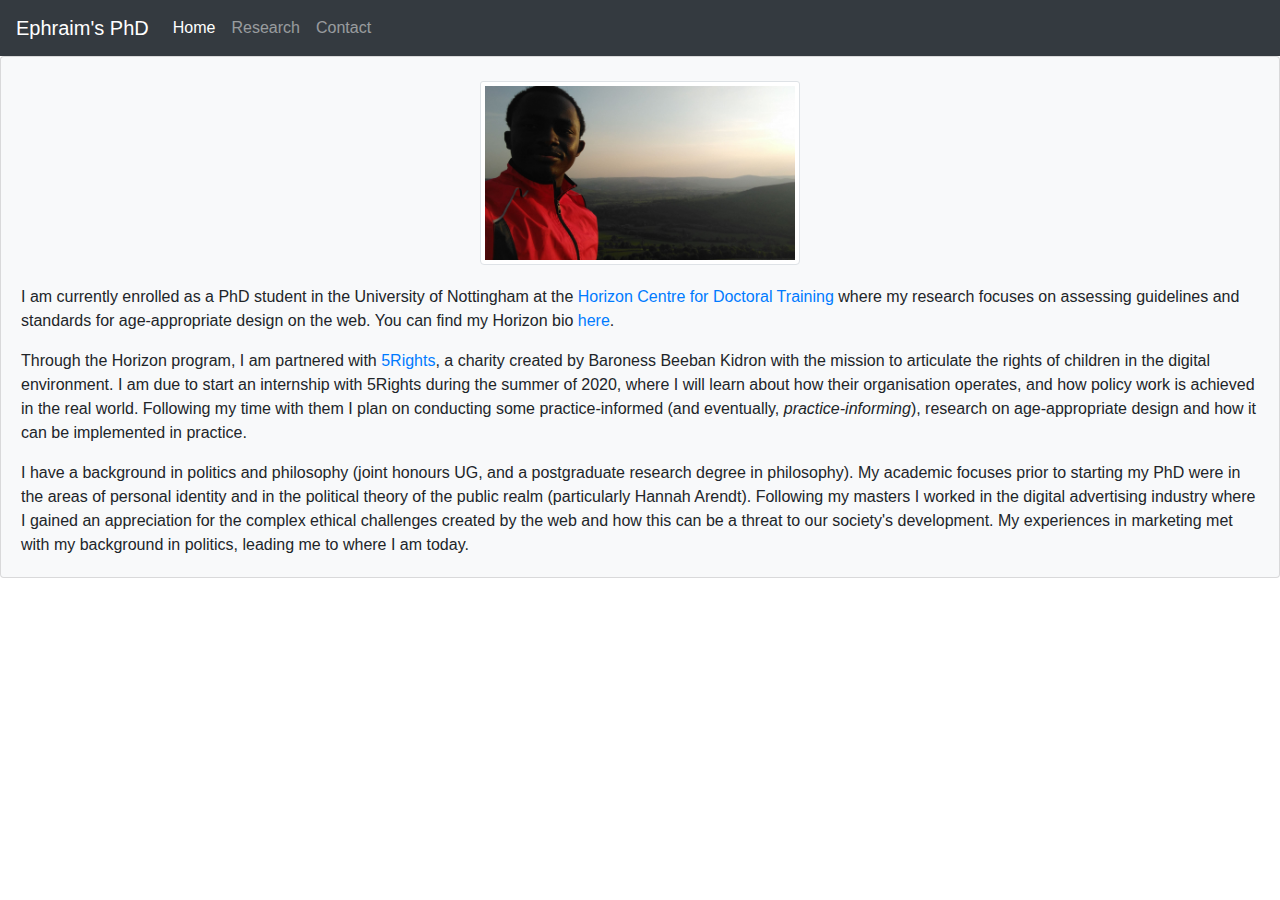
==== index.html @ 6e45de5a "Update index.html" ====
<!doctype html>
<html lang="en">
  <head>
    <!-- Required meta tags -->
    <meta charset="utf-8">
    <meta name="viewport" content="width=device-width, initial-scale=1, shrink-to-fit=no">

    <!-- Bootstrap CSS -->
    <link rel="stylesheet" href="https://stackpath.bootstrapcdn.com/bootstrap/4.4.1/css/bootstrap.min.css" integrity="sha384-Vkoo8x4CGsO3+Hhxv8T/Q5PaXtkKtu6ug5TOeNV6gBiFeWPGFN9MuhOf23Q9Ifjh" crossorigin="anonymous">

    <title>Ephraim's PhD | About Me</title>
  </head>
  <body>
    <nav id="classic_nav" class="navbar navbar-expand-lg navbar-dark bg-dark">
      <a class="navbar-brand" href="#">Ephraim's PhD</a>
      <button class="navbar-toggler" type="button" data-toggle="collapse" data-target="#navbarNav" aria-controls="navbarNav" aria-expanded="false" aria-label="Toggle navigation">
        <span class="navbar-toggler-icon"></span>
      </button>
      <div class="collapse navbar-collapse" id="navbarNav">
        <ul class="navbar-nav">
          <li class="nav-item active">
            <a class="nav-link" href="index.html">Home<span class="sr-only">(current)</span></a>
          </li>
          <li class="nav-item">
            <a class="nav-link" href="research.html">Research</a>
          </li>
          <li class="nav-item">
            <a class="nav-link" href="contact.html">Contact</a>
          </li>
        </ul>
      </div>
    </nav>
    <div class="card bg-light pt-4">
      <img src="img/me.jpeg" class="card-img-top img-thumbnail w-25 m-auto" alt="Ephraim Luwemba">
      <div class="card-body">
        <p class="card-text">I am currently enrolled as a PhD student in the University of Nottingham
          at the <a href="https://cdt.horizon.ac.uk/" target="_blank">Horizon Centre for Doctoral Training</a>
          where my research focuses on assessing guidelines and standards for
          age-appropriate design on the web. You can find my Horizon bio <a href="">here</a>.
        </p>
        <p class="card-text">Through the Horizon program, I am partnered with <a href="https://5rightsfoundation.com/" target="_blank">5Rights</a>,
          a charity created by Baroness Beeban Kidron with the mission to articulate
          the rights of children in the digital environment. I am due to start an
          internship with 5Rights during the summer of 2020, where I will learn about how
          their organisation operates, and how policy work is achieved in the real world.
          Following my time with them I plan on conducting some practice-informed (and
          eventually, <em>practice-informing</em>), research on age-appropriate
          design and how it can be implemented in practice.
        </p>
        <p class="card-text">I have a background in politics and philosophy (joint honours UG, and a
          postgraduate research degree in philosophy). My academic focuses prior to
          starting my PhD were in the areas of personal identity and in the political
          theory of the public realm (particularly Hannah Arendt). Following my masters
          I worked in the digital advertising industry where I gained an appreciation
          for the complex ethical challenges created by the web and how this can be a
          threat to our society's development. My experiences in marketing met with
          my background in politics, leading me to where I am today.
        </p>
      </div>
    </div>

    <!-- Optional JavaScript -->
    <!-- jQuery first, then Popper.js, then Bootstrap JS -->
    <script src="https://code.jquery.com/jquery-3.4.1.slim.min.js" integrity="sha384-J6qa4849blE2+poT4WnyKhv5vZF5SrPo0iEjwBvKU7imGFAV0wwj1yYfoRSJoZ+n" crossorigin="anonymous"></script>
    <script src="https://cdn.jsdelivr.net/npm/popper.js@1.16.0/dist/umd/popper.min.js" integrity="sha384-Q6E9RHvbIyZFJoft+2mJbHaEWldlvI9IOYy5n3zV9zzTtmI3UksdQRVvoxMfooAo" crossorigin="anonymous"></script>
    <script src="https://stackpath.bootstrapcdn.com/bootstrap/4.4.1/js/bootstrap.min.js" integrity="sha384-wfSDF2E50Y2D1uUdj0O3uMBJnjuUD4Ih7YwaYd1iqfktj0Uod8GCExl3Og8ifwB6" crossorigin="anonymous"></script>
  </body>
</html>
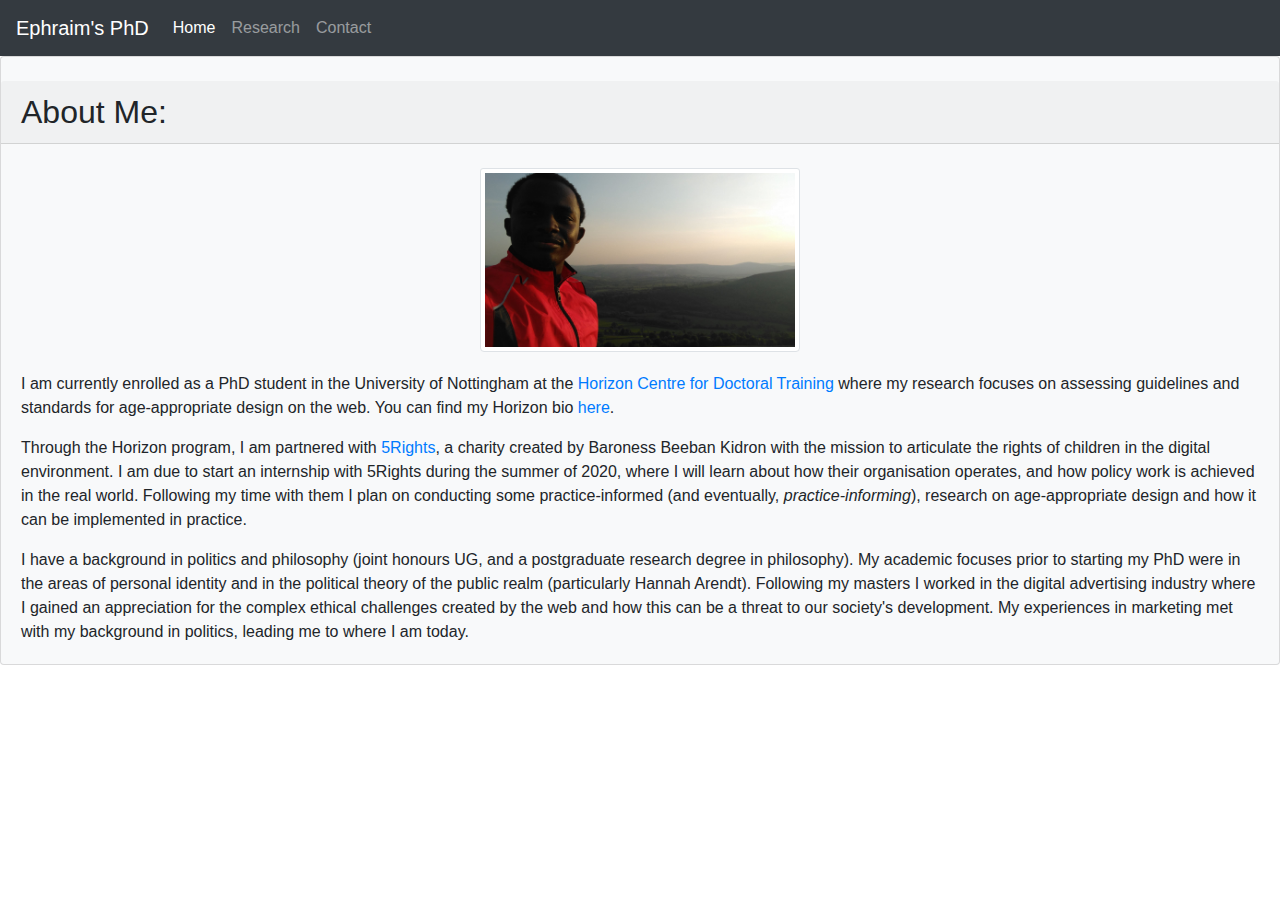
==== commit 8392183d: "Update index.html" ====
--- a/index.html
+++ b/index.html
@@ -30,8 +30,9 @@
         </ul>
       </div>
     </nav>
-    <div class="card bg-light pt-4">
-      <img src="img/me.jpeg" class="card-img-top img-thumbnail w-25 m-auto" alt="Ephraim Luwemba">
+    <div class="card mx-auto bg-light pt-4">
+      <h2 class="card-header" id="About">About Me:</h1>
+      <img src="img/me.jpeg" class="card-img-top img-thumbnail mt-4 w-25 mx-auto" alt="Ephraim Luwemba">
       <div class="card-body">
         <p class="card-text">I am currently enrolled as a PhD student in the University of Nottingham
           at the <a href="https://cdt.horizon.ac.uk/" target="_blank">Horizon Centre for Doctoral Training</a>
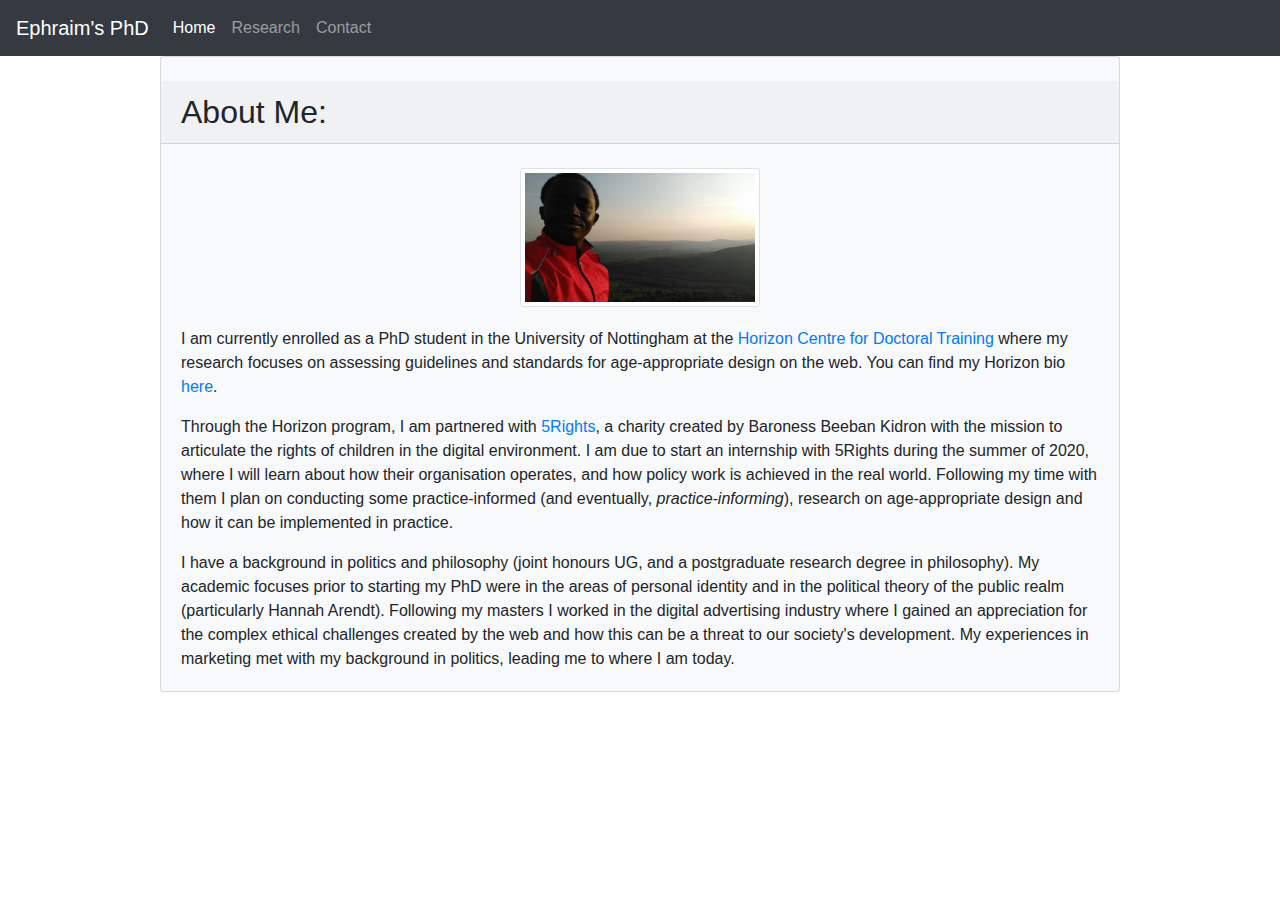
==== commit e2449552: "Update index.html" ====
--- a/index.html
+++ b/index.html
@@ -30,7 +30,7 @@
         </ul>
       </div>
     </nav>
-    <div class="card mx-auto bg-light pt-4">
+    <div class="card bg-light mx-auto w-75 pt-4">
       <h2 class="card-header" id="About">About Me:</h1>
       <img src="img/me.jpeg" class="card-img-top img-thumbnail mt-4 w-25 mx-auto" alt="Ephraim Luwemba">
       <div class="card-body">
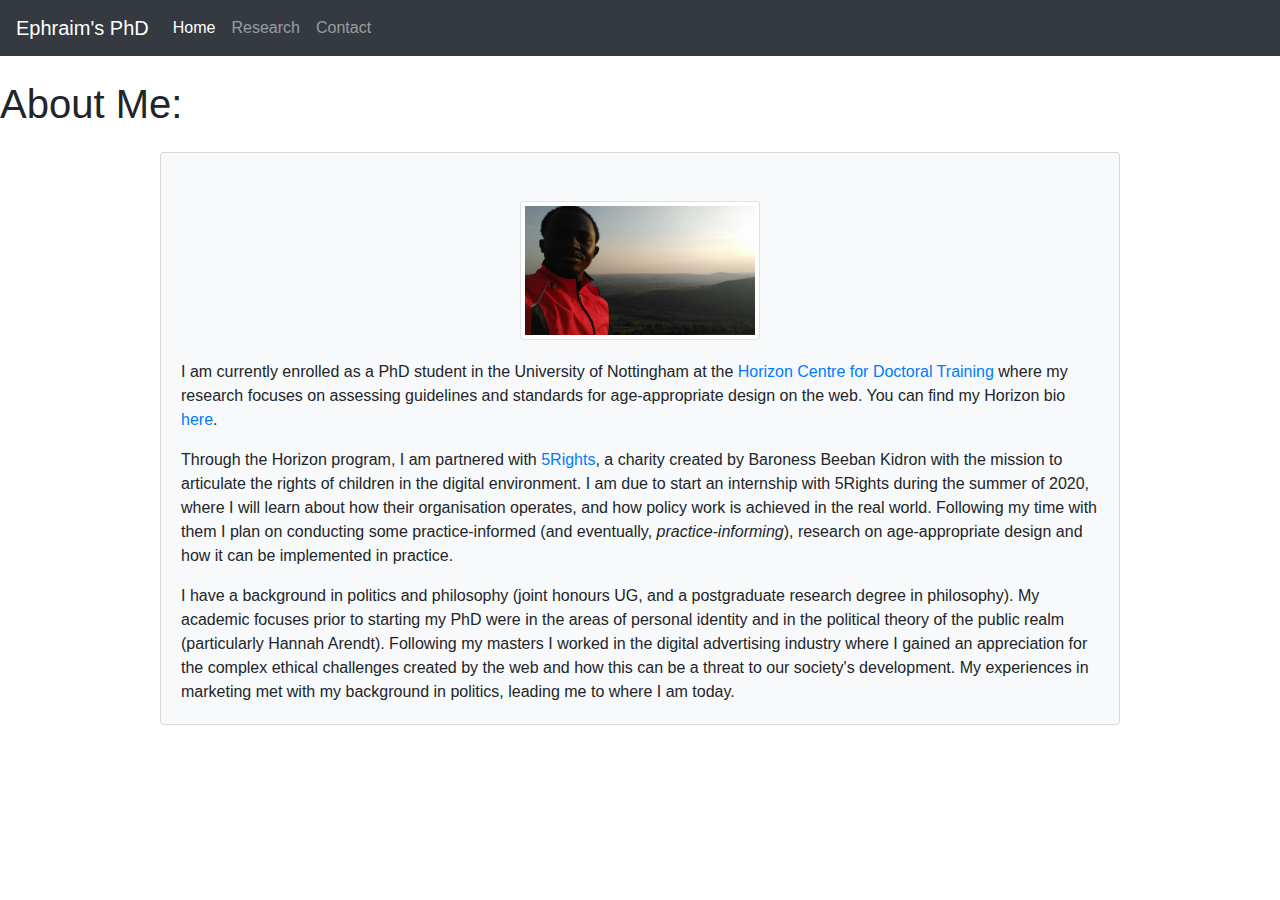
==== commit e88f9e13: "Update index.html" ====
--- a/index.html
+++ b/index.html
@@ -30,8 +30,8 @@
         </ul>
       </div>
     </nav>
+    <h1 class="my-4">About Me:</h1>
     <div class="card bg-light mx-auto w-75 pt-4">
-      <h2 class="card-header" id="About">About Me:</h1>
       <img src="img/me.jpeg" class="card-img-top img-thumbnail mt-4 w-25 mx-auto" alt="Ephraim Luwemba">
       <div class="card-body">
         <p class="card-text">I am currently enrolled as a PhD student in the University of Nottingham
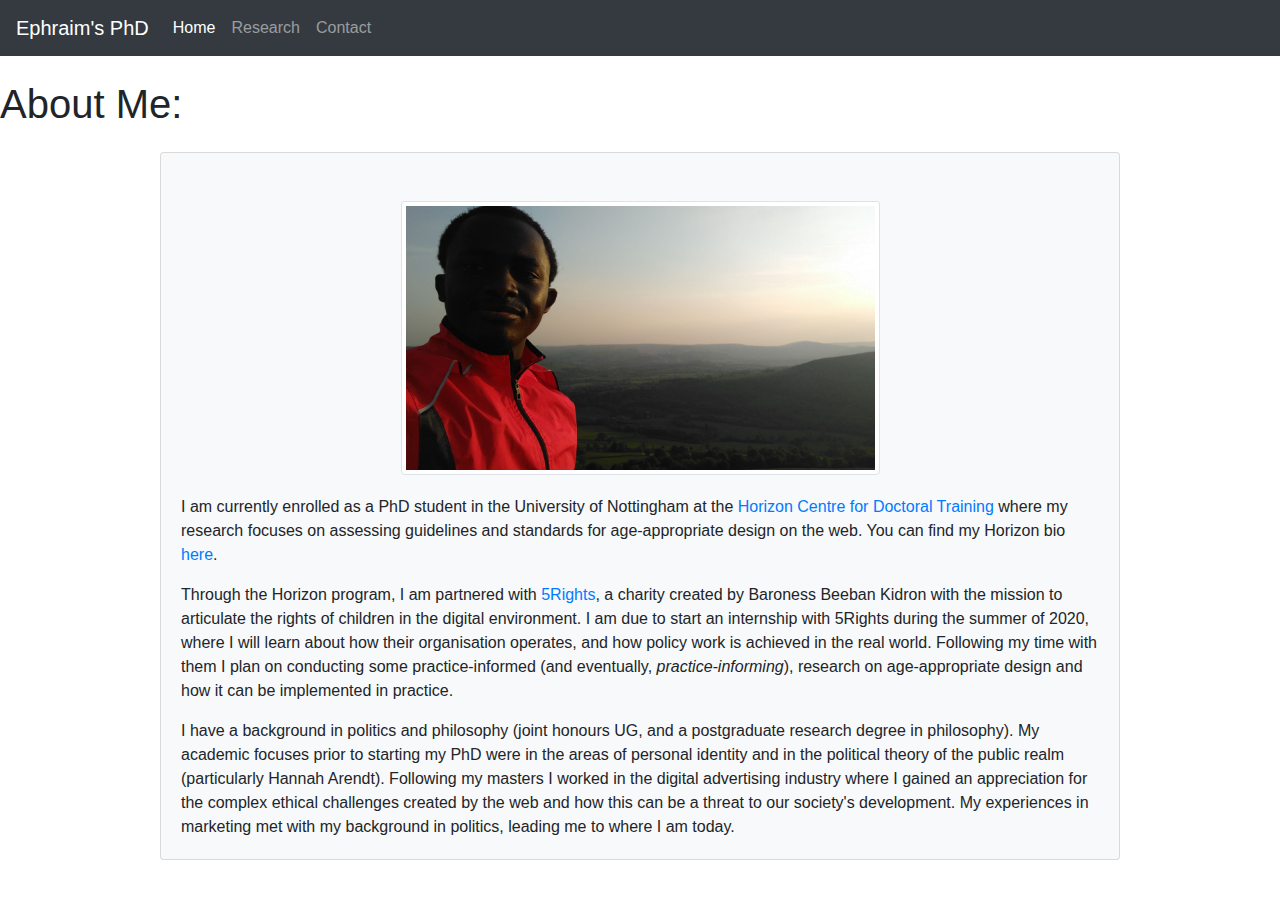
==== commit bf7ce98c: "Update index.html" ====
--- a/index.html
+++ b/index.html
@@ -32,7 +32,7 @@
     </nav>
     <h1 class="my-4">About Me:</h1>
     <div class="card bg-light mx-auto w-75 pt-4">
-      <img src="img/me.jpeg" class="card-img-top img-thumbnail mt-4 w-25 mx-auto" alt="Ephraim Luwemba">
+      <img src="img/me.jpeg" class="card-img-top img-thumbnail mt-4 w-50 mx-auto" alt="Ephraim Luwemba">
       <div class="card-body">
         <p class="card-text">I am currently enrolled as a PhD student in the University of Nottingham
           at the <a href="https://cdt.horizon.ac.uk/" target="_blank">Horizon Centre for Doctoral Training</a>
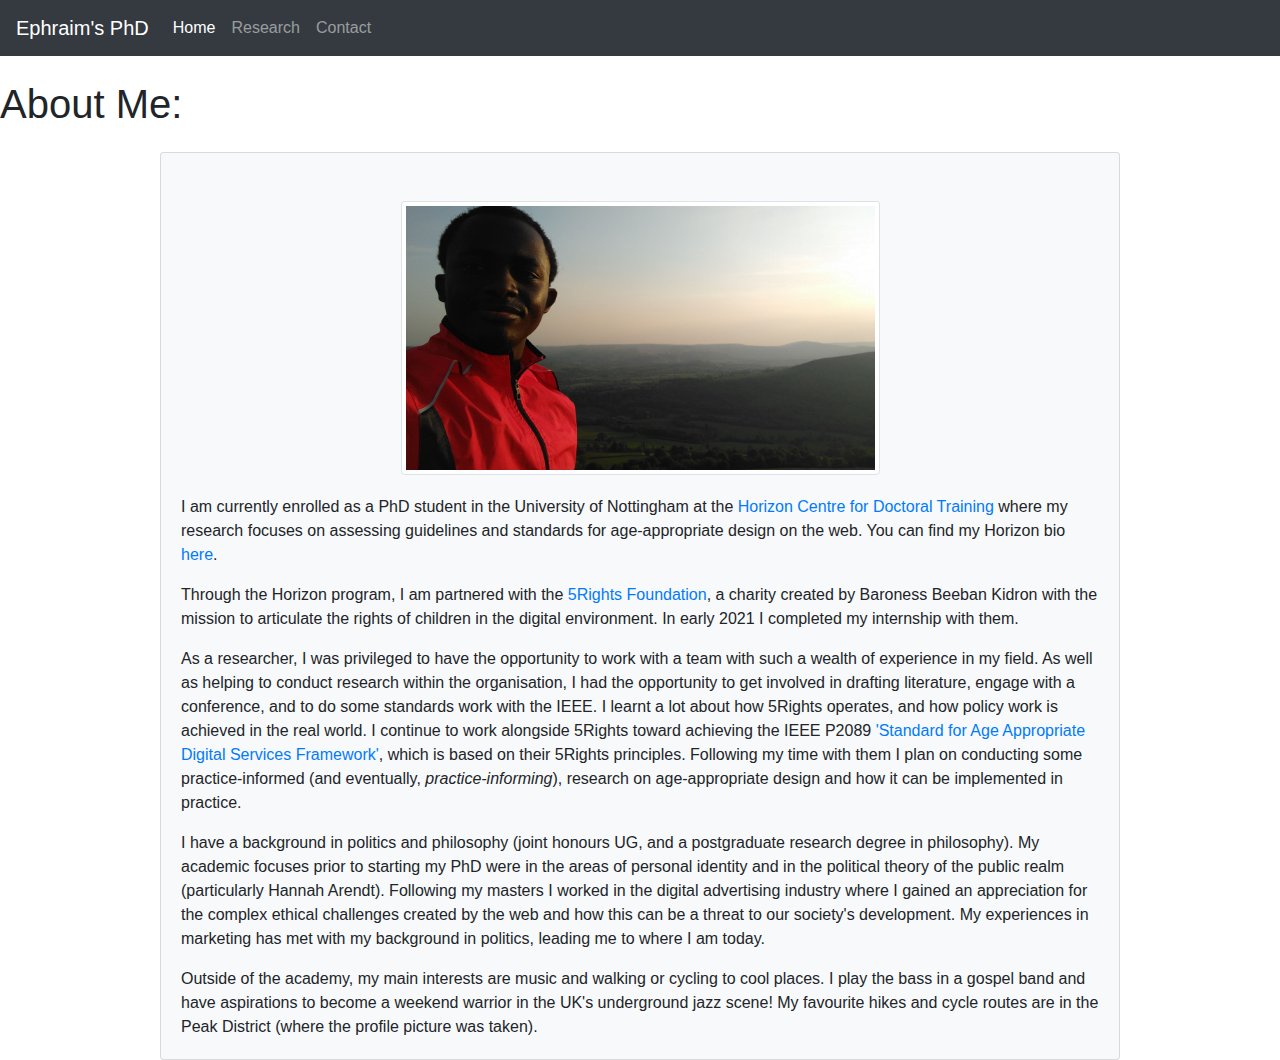
==== commit 6354a189: "Update index.html" ====
--- a/index.html
+++ b/index.html
@@ -12,7 +12,7 @@
   </head>
   <body>
     <nav id="classic_nav" class="navbar navbar-expand-lg navbar-dark bg-dark">
-      <a class="navbar-brand" href="#">Ephraim's PhD</a>
+      <a class="navbar-brand" href="index.html">Ephraim's PhD</a>
       <button class="navbar-toggler" type="button" data-toggle="collapse" data-target="#navbarNav" aria-controls="navbarNav" aria-expanded="false" aria-label="Toggle navigation">
         <span class="navbar-toggler-icon"></span>
       </button>
@@ -39,13 +39,19 @@
           where my research focuses on assessing guidelines and standards for
           age-appropriate design on the web. You can find my Horizon bio <a href="">here</a>.
         </p>
-        <p class="card-text">Through the Horizon program, I am partnered with <a href="https://5rightsfoundation.com/" target="_blank">5Rights</a>,
+        <p class="card-text">Through the Horizon program, I am partnered with the <a href="https://5rightsfoundation.com/" target="_blank">5Rights Foundation</a>,
           a charity created by Baroness Beeban Kidron with the mission to articulate
-          the rights of children in the digital environment. I am due to start an
-          internship with 5Rights during the summer of 2020, where I will learn about how
-          their organisation operates, and how policy work is achieved in the real world.
-          Following my time with them I plan on conducting some practice-informed (and
-          eventually, <em>practice-informing</em>), research on age-appropriate
+          the rights of children in the digital environment. In early 2021 I completed my internship 
+          with them. 
+        </p>
+        <p class="card-text">As a researcher, I was privileged to have the opportunity to work with 
+          a team with such a wealth of experience in my field. As well as helping to conduct research 
+          within the organisation, I had the opportunity to get involved in drafting literature, 
+          engage with a conference, and to do some standards work with the IEEE. I learnt a lot about how 5Rights operates, 
+          and how policy work is achieved in the real world. I continue to work alongside 5Rights 
+          toward achieving the IEEE P2089 <a href="https://standards.ieee.org/project/2089.html" target="_blank">'Standard for Age Appropriate Digital Services Framework'</a>, 
+          which is based on their 5Rights principles. Following my time with them I plan on conducting 
+          some practice-informed (and eventually, <em>practice-informing</em>), research on age-appropriate
           design and how it can be implemented in practice.
         </p>
         <p class="card-text">I have a background in politics and philosophy (joint honours UG, and a
@@ -54,9 +60,12 @@
           theory of the public realm (particularly Hannah Arendt). Following my masters
           I worked in the digital advertising industry where I gained an appreciation
           for the complex ethical challenges created by the web and how this can be a
-          threat to our society's development. My experiences in marketing met with
+          threat to our society's development. My experiences in marketing has met with
           my background in politics, leading me to where I am today.
         </p>
+        <p class="card-text">Outside of the academy, my main interests are music and walking or cycling to cool places. I play the bass
+          in a gospel band and have aspirations to become a weekend warrior in the UK's underground jazz scene! My favourite
+          hikes and cycle routes are in the Peak District (where the profile picture was taken).</p>
       </div>
     </div>
 
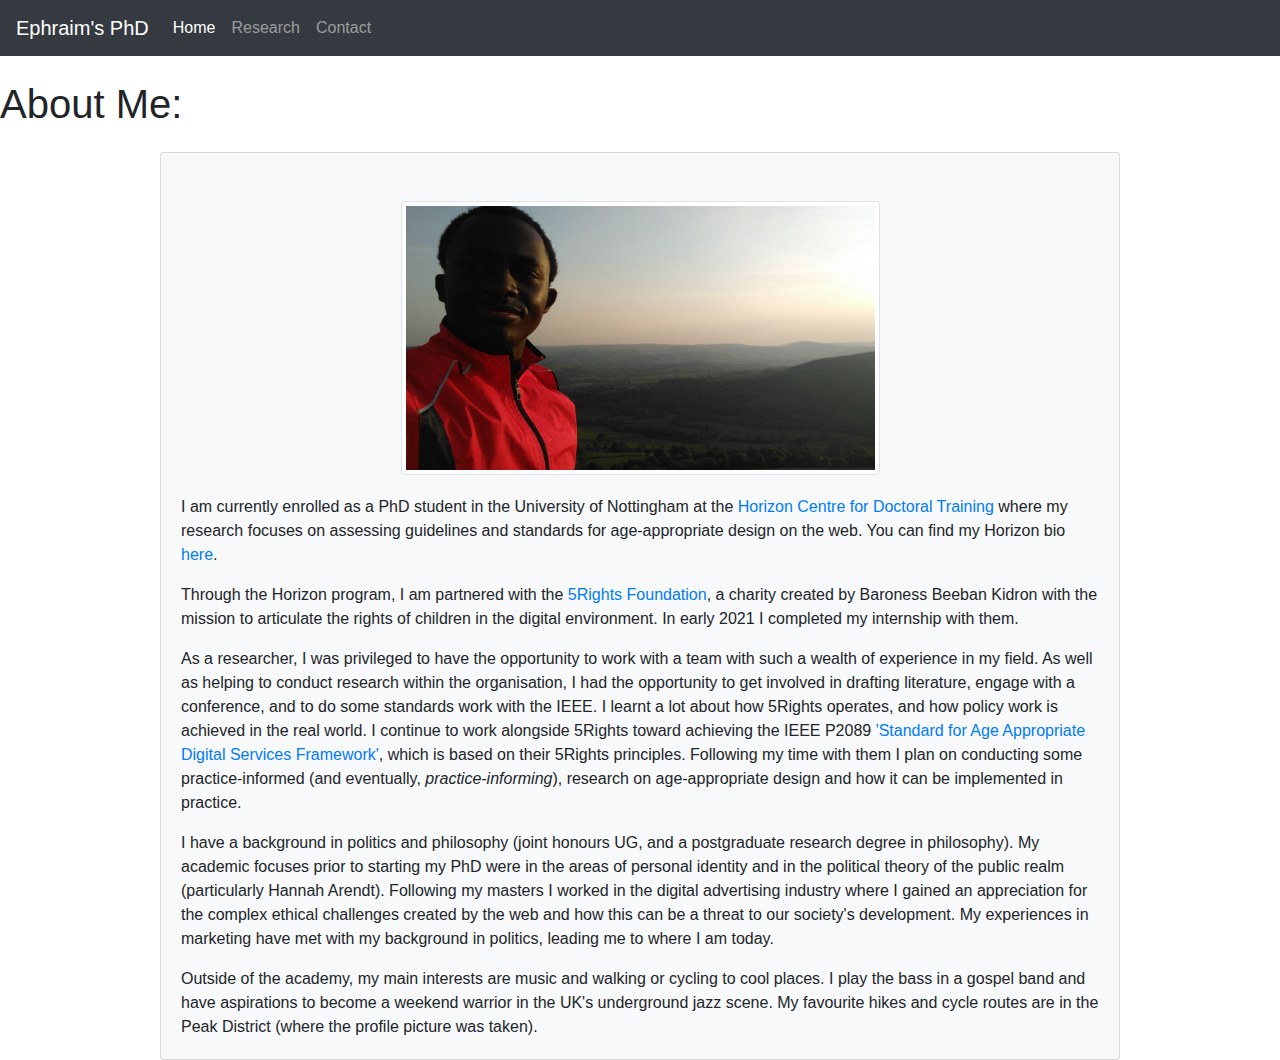
==== commit 171e087f: "Update index.html" ====
--- a/index.html
+++ b/index.html
@@ -60,12 +60,14 @@
           theory of the public realm (particularly Hannah Arendt). Following my masters
           I worked in the digital advertising industry where I gained an appreciation
           for the complex ethical challenges created by the web and how this can be a
-          threat to our society's development. My experiences in marketing has met with
+          threat to our society's development. My experiences in marketing have met with
           my background in politics, leading me to where I am today.
         </p>
-        <p class="card-text">Outside of the academy, my main interests are music and walking or cycling to cool places. I play the bass
-          in a gospel band and have aspirations to become a weekend warrior in the UK's underground jazz scene! My favourite
-          hikes and cycle routes are in the Peak District (where the profile picture was taken).</p>
+        <p class="card-text">Outside of the academy, my main interests are music and 
+          walking or cycling to cool places. I play the bass in a gospel band and 
+          have aspirations to become a weekend warrior in the UK's underground jazz 
+          scene. My favourite hikes and cycle routes are in the Peak District 
+          (where the profile picture was taken).</p>
       </div>
     </div>
 
